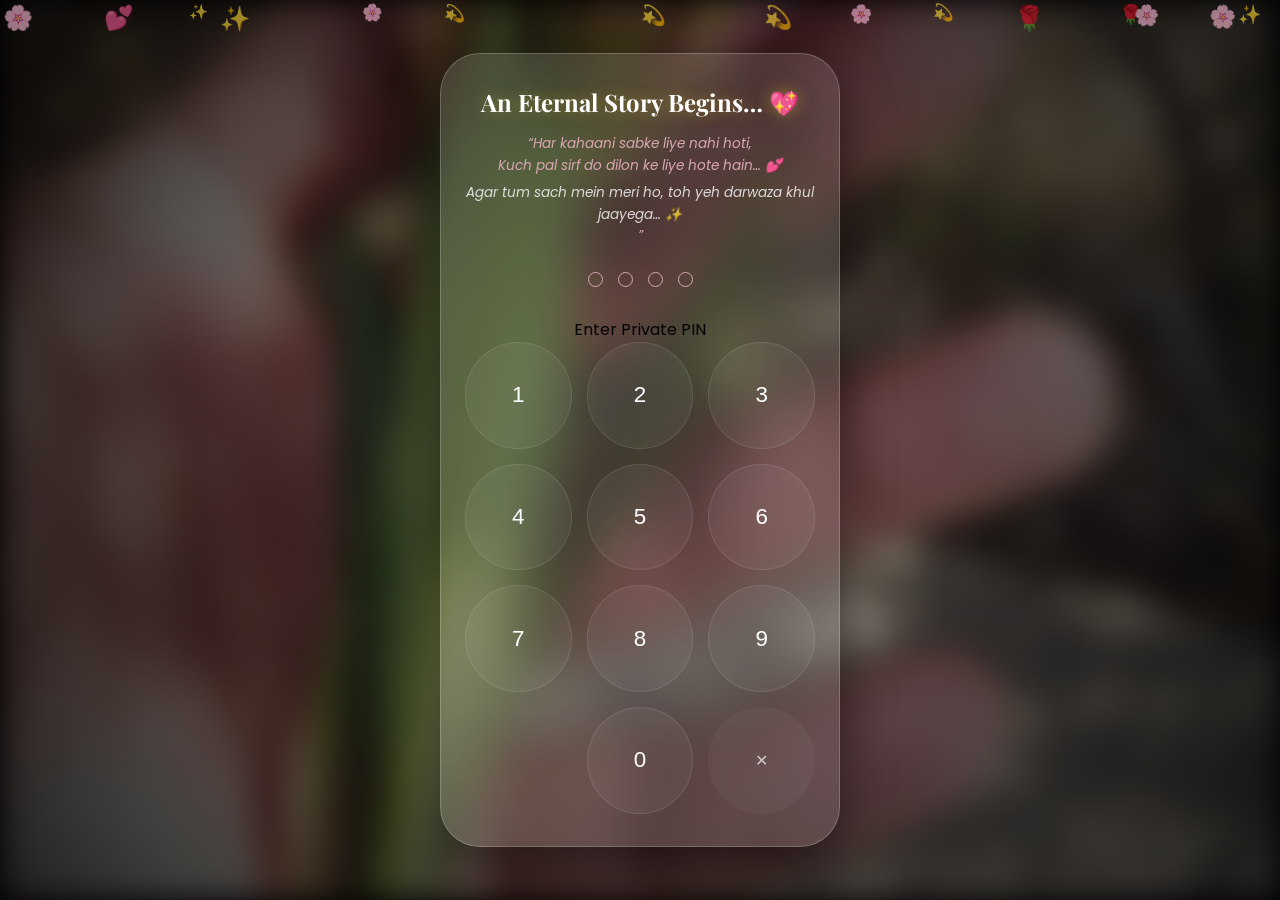
==== index.html @ 86298f7f "Update index.html" ====
<!DOCTYPE html>
<html lang="en">
<head>
    <meta charset="UTF-8">
    <meta name="viewport" content="width=device-width, initial-scale=1.0, maximum-scale=1.0, user-scalable=no">
    <title>An Eternal Story | Entry</title>
    <link rel="stylesheet" href="css/index.css">
    <link href="https://fonts.googleapis.com/css2?family=Playfair+Display:ital,wght@0,400;0,700;1,400&family=Poppins:wght@300;400&display=swap" rel="stylesheet">
</head>
<body>
    <!-- Background Layers -->
    <div class="bg-image"></div>
    <div class="overlay"></div>
    <div class="particles" id="particles"></div>

    <main class="gate-wrapper">
        <div class="glass-card" id="main-card">
            <!-- Header Section -->
            <header class="hero-text">
                <h1 class="title">An Eternal Story Begins… <span class="heart-beat">💖</span></h1>
                <p class="shayari">
                    “Har kahaani sabke liye nahi hoti,<br>
                    Kuch pal sirf do dilon ke liye hote hain… 💕<br>
                    <span>Agar tum sach mein meri ho, toh yeh darwaza khul jaayega… ✨</span>”
                </p>
            </header>

            <!-- PIN Indicators -->
            <div class="pin-display">
                <div class="dot" id="dot-0"></div>
                <div class="dot" id="dot-1"></div>
                <div class="dot" id="dot-2"></div>
                <div class="dot" id="dot-3"></div>
            </div>

            <p id="status-msg">Enter Private PIN</p>

            <!-- Romantic Numpad -->
            <div class="numpad">
                <button onclick="pressKey(1)">1</button>
                <button onclick="pressKey(2)">2</button>
                <button onclick="pressKey(3)">3</button>
                <button onclick="pressKey(4)">4</button>
                <button onclick="pressKey(5)">5</button>
                <button onclick="pressKey(6)">6</button>
                <button onclick="pressKey(7)">7</button>
                <button onclick="pressKey(8)">8</button>
                <button onclick="pressKey(9)">9</button>
                <div class="empty"></div>
                <button onclick="pressKey(0)">0</button>
                <button class="delete" onclick="deleteKey()">✕</button>
            </div>
        </div>
    </main>

    <script src="js/index.js"></script>
</body>
</html>
---- css/index.css ----
:root {
    --rose-gold: #b76e79;
    --dusty-pink: #d8a7b1;
    --wine-red: #4a0e0e;
    --gold: #d4af37;
    --glass: rgba(255, 255, 255, 0.12);
}

* { margin: 0; padding: 0; box-sizing: border-box; -webkit-tap-highlight-color: transparent; }

body {
    height: 100vh;
    overflow: hidden;
    background: #000;
    font-family: 'Poppins', sans-serif;
    display: flex;
    justify-content: center;
    align-items: center;
}

/* Cinematic Background */
.bg-image {
    position: fixed;
    inset: 0;
    background: url('../images/Flower1.jpg') no-repeat center center/cover;
    filter: blur(15px) brightness(0.6);
    transition: filter 2s ease;
    z-index: -2;
}

.overlay {
    position: fixed;
    inset: 0;
    background: radial-gradient(circle, transparent 20%, rgba(0,0,0,0.8) 100%);
    z-index: -1;
}

/* Floating Particles */
.particles { position: fixed; inset: 0; pointer-events: none; z-index: 0; }
.particle { position: absolute; animation: float 10s infinite linear; opacity: 0.6; }

/* Glass Card */
.gate-wrapper { width: 90%; max-width: 400px; z-index: 10; }
.glass-card {
    background: var(--glass);
    backdrop-filter: blur(20px);
    -webkit-backdrop-filter: blur(20px);
    border: 1px solid rgba(255, 255, 255, 0.2);
    border-radius: 40px;
    padding: 2rem 1.5rem;
    text-align: center;
    box-shadow: 0 20px 50px rgba(0,0,0,0.5);
    transition: all 0.5s ease;
}

/* Title & Shayari */
.title {
    font-family: 'Playfair Display', serif;
    color: white;
    font-size: 1.5rem;
    text-shadow: 0 0 15px rgba(212, 175, 55, 0.5);
    animation: fadeInScale 1.5s ease;
}

.shayari {
    color: var(--dusty-pink);
    font-size: 0.85rem;
    font-style: italic;
    margin: 15px 0 25px;
    line-height: 1.6;
    animation: fadeIn 2.5s ease;
}

.shayari span { color: white; display: block; margin-top: 5px; opacity: 0.8; }

/* PIN Dots */
.pin-display {
    display: flex;
    justify-content: center;
    gap: 15px;
    margin-bottom: 30px;
}

.dot {
    width: 15px;
    height: 15px;
    border: 1px solid var(--dusty-pink);
    border-radius: 50%;
    transition: all 0.3s cubic-bezier(0.175, 0.885, 0.32, 1.275);
}

.dot.active {
    background: var(--gold);
    box-shadow: 0 0 15px var(--gold);
    transform: scale(1.3);
    border-color: var(--gold);
}

/* Numpad Grid */
.numpad {
    display: grid;
    grid-template-columns: repeat(3, 1fr);
    gap: 15px;
}

.numpad button {
    background: rgba(255, 255, 255, 0.05);
    border: 1px solid rgba(255, 255, 255, 0.1);
    color: white;
    aspect-ratio: 1;
    border-radius: 50%;
    font-size: 1.4rem;
    transition: 0.2s;
}

.numpad button:active {
    background: var(--rose-gold);
    transform: scale(0.9);
}

.numpad button.delete { font-size: 1rem; border: none; opacity: 0.7; }

/* Dynamic Animations */
.heart-beat { display: inline-block; animation: heartBeat 1.5s infinite; }

@keyframes heartBeat {
    0%, 100% { transform: scale(1); }
    50% { transform: scale(1.2); }
}

@keyframes fadeInScale {
    from { opacity: 0; transform: translateY(10px) scale(0.95); }
    to { opacity: 1; transform: translateY(0) scale(1); }
}

@keyframes float {
    from { transform: translateY(100vh) rotate(0deg); opacity: 0.5; }
    to { transform: translateY(-10vh) rotate(360deg); opacity: 0; }
}

/* Error State */
.shake { animation: shake 0.4s ease; border: 1px solid rgba(255, 0, 0, 0.3); }
@keyframes shake {
    0%, 100% { transform: translateX(0); }
    25% { transform: translateX(-10px); }
    75% { transform: translateX(10px); }
}

.success-glow {
    box-shadow: 0 0 80px var(--gold) !important;
    border-color: var(--gold) !important;
}
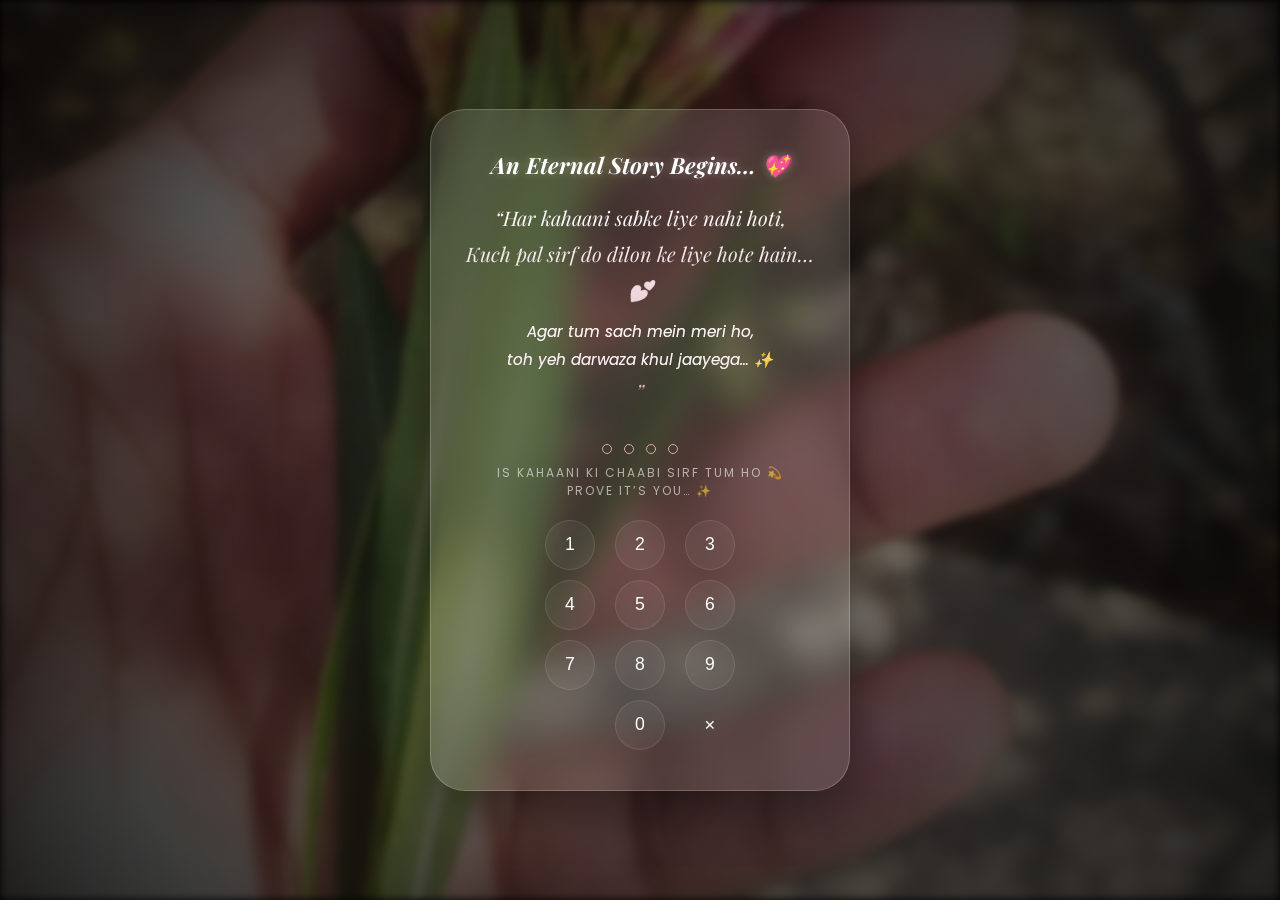
==== commit 03ba3b10: "Update index.html" ====
--- a/index.html
+++ b/index.html
@@ -8,47 +8,48 @@
     <link href="https://fonts.googleapis.com/css2?family=Playfair+Display:ital,wght@0,400;0,700;1,400&family=Poppins:wght@300;400&display=swap" rel="stylesheet">
 </head>
 <body>
-    <!-- Background Layers -->
     <div class="bg-image"></div>
     <div class="overlay"></div>
     <div class="particles" id="particles"></div>
 
     <main class="gate-wrapper">
         <div class="glass-card" id="main-card">
-            <!-- Header Section -->
             <header class="hero-text">
                 <h1 class="title">An Eternal Story Begins… <span class="heart-beat">💖</span></h1>
-                <p class="shayari">
-                    “Har kahaani sabke liye nahi hoti,<br>
-                    Kuch pal sirf do dilon ke liye hote hain… 💕<br>
-                    <span>Agar tum sach mein meri ho, toh yeh darwaza khul jaayega… ✨</span>”
-                </p>
+                <div class="shayari-container">
+                    <p class="shayari">
+                        “Har kahaani sabke liye nahi hoti,<br>
+                        Kuch pal sirf do dilon ke liye hote hain… 💕<br>
+                        <span>Agar tum sach mein meri ho,<br>
+                            toh yeh darwaza khul jaayega… ✨</span>”
+                    </p>
+                </div>
             </header>
 
-            <!-- PIN Indicators -->
-            <div class="pin-display">
-                <div class="dot" id="dot-0"></div>
-                <div class="dot" id="dot-1"></div>
-                <div class="dot" id="dot-2"></div>
-                <div class="dot" id="dot-3"></div>
-            </div>
+            <div class="pin-section">
+                <div class="pin-display">
+                    <div class="dot" id="dot-0"></div>
+                    <div class="dot" id="dot-1"></div>
+                    <div class="dot" id="dot-2"></div>
+                    <div class="dot" id="dot-3"></div>
+                </div>
+                <p id="status-msg">Is Kahaani Ki Chaabi Sirf Tum Ho 💫<br>
+                Prove It’s You… ✨</p>
 
-            <p id="status-msg">Enter Private PIN</p>
-
-            <!-- Romantic Numpad -->
-            <div class="numpad">
-                <button onclick="pressKey(1)">1</button>
-                <button onclick="pressKey(2)">2</button>
-                <button onclick="pressKey(3)">3</button>
-                <button onclick="pressKey(4)">4</button>
-                <button onclick="pressKey(5)">5</button>
-                <button onclick="pressKey(6)">6</button>
-                <button onclick="pressKey(7)">7</button>
-                <button onclick="pressKey(8)">8</button>
-                <button onclick="pressKey(9)">9</button>
-                <div class="empty"></div>
-                <button onclick="pressKey(0)">0</button>
-                <button class="delete" onclick="deleteKey()">✕</button>
+                <div class="numpad">
+                    <button onclick="pressKey(1)">1</button>
+                    <button onclick="pressKey(2)">2</button>
+                    <button onclick="pressKey(3)">3</button>
+                    <button onclick="pressKey(4)">4</button>
+                    <button onclick="pressKey(5)">5</button>
+                    <button onclick="pressKey(6)">6</button>
+                    <button onclick="pressKey(7)">7</button>
+                    <button onclick="pressKey(8)">8</button>
+                    <button onclick="pressKey(9)">9</button>
+                    <div class="empty"></div>
+                    <button onclick="pressKey(0)">0</button>
+                    <button class="delete" onclick="deleteKey()">✕</button>
+                </div>
             </div>
         </div>
     </main>
--- a/css/index.css
+++ b/css/index.css
@@ -1,7 +1,6 @@
 :root {
     --rose-gold: #b76e79;
     --dusty-pink: #d8a7b1;
-    --wine-red: #4a0e0e;
     --gold: #d4af37;
     --glass: rgba(255, 255, 255, 0.12);
 }
@@ -18,135 +17,133 @@
     align-items: center;
 }
 
-/* Cinematic Background */
+/* Background Logic */
 .bg-image {
     position: fixed;
     inset: 0;
     background: url('../images/Flower1.jpg') no-repeat center center/cover;
-    filter: blur(15px) brightness(0.6);
-    transition: filter 2s ease;
+    filter: blur(4px) brightness(0.6);
+    transition: filter 1s ease, transform 1.5s ease;
     z-index: -2;
 }
 
 .overlay {
     position: fixed;
     inset: 0;
-    background: radial-gradient(circle, transparent 20%, rgba(0,0,0,0.8) 100%);
+    background: radial-gradient(circle, transparent 10%, rgba(0,0,0,0.8) 100%);
     z-index: -1;
 }
 
-/* Floating Particles */
 .particles { position: fixed; inset: 0; pointer-events: none; z-index: 0; }
-.particle { position: absolute; animation: float 10s infinite linear; opacity: 0.6; }
+.particle { position: absolute; animation: float 10s infinite linear; opacity: 0.4; }
 
-/* Glass Card */
-.gate-wrapper { width: 90%; max-width: 400px; z-index: 10; }
+/* The Glass Box */
+.gate-wrapper { width: 92%; max-width: 420px; z-index: 10; }
 .glass-card {
     background: var(--glass);
-    backdrop-filter: blur(20px);
-    -webkit-backdrop-filter: blur(20px);
+    backdrop-filter: blur(15px);
+    -webkit-backdrop-filter: blur(15px);
     border: 1px solid rgba(255, 255, 255, 0.2);
-    border-radius: 40px;
-    padding: 2rem 1.5rem;
+    border-radius: 35px;
+    padding: 2.5rem 1.5rem;
     text-align: center;
-    box-shadow: 0 20px 50px rgba(0,0,0,0.5);
-    transition: all 0.5s ease;
+    box-shadow: 0 20px 50px rgba(0,0,0,0.4);
 }
 
-/* Title & Shayari */
+/* BIG SHAYARI Section */
 .title {
     font-family: 'Playfair Display', serif;
     color: white;
-    font-size: 1.5rem;
-    text-shadow: 0 0 15px rgba(212, 175, 55, 0.5);
-    animation: fadeInScale 1.5s ease;
+    font-size: 1.4rem;
+    font-style: italic;
+    margin-bottom: 20px;
+    text-shadow: 0 0 10px rgba(255, 255, 255, 0.3);
+}
+
+.shayari-container {
+    padding: 0 10px;
+    margin-bottom: 35px;
 }
 
 .shayari {
-    color: var(--dusty-pink);
-    font-size: 0.85rem;
+    color: white; /* Made brighter */
+    font-family: 'Playfair Display', serif;
+    font-size: 1.25rem; /* Increased size significantly */
+    line-height: 1.8;
     font-style: italic;
-    margin: 15px 0 25px;
-    line-height: 1.6;
-    animation: fadeIn 2.5s ease;
+    background: linear-gradient(to bottom, #ffffff, var(--dusty-pink));
+    -webkit-background-clip: text;
+    -webkit-text-fill-color: transparent;
+    animation: fadeIn 3s ease;
 }
 
-.shayari span { color: white; display: block; margin-top: 5px; opacity: 0.8; }
+.shayari span {
+    display: block;
+    font-size: 0.95rem; /* Subtext remains elegant */
+    margin-top: 10px;
+    -webkit-text-fill-color: rgba(255,255,255,0.8);
+    font-family: 'Poppins', sans-serif;
+}
 
-/* PIN Dots */
+/* Indicators */
 .pin-display {
     display: flex;
     justify-content: center;
-    gap: 15px;
-    margin-bottom: 30px;
+    gap: 12px;
+    margin-bottom: 10px;
 }
 
 .dot {
-    width: 15px;
-    height: 15px;
+    width: 10px;
+    height: 10px;
     border: 1px solid var(--dusty-pink);
     border-radius: 50%;
-    transition: all 0.3s cubic-bezier(0.175, 0.885, 0.32, 1.275);
+    transition: 0.3s ease;
 }
 
 .dot.active {
     background: var(--gold);
-    box-shadow: 0 0 15px var(--gold);
+    box-shadow: 0 0 12px var(--gold);
     transform: scale(1.3);
-    border-color: var(--gold);
 }
 
-/* Numpad Grid */
+#status-msg {
+    color: rgba(255,255,255,0.6);
+    font-size: 0.75rem;
+    text-transform: uppercase;
+    letter-spacing: 2px;
+    margin-bottom: 20px;
+}
+
+/* SMALL NUMPAD Section */
 .numpad {
     display: grid;
     grid-template-columns: repeat(3, 1fr);
-    gap: 15px;
+    gap: 10px;
+    max-width: 200px; /* Constrained width for small look */
+    margin: 0 auto;
 }
 
 .numpad button {
     background: rgba(255, 255, 255, 0.05);
     border: 1px solid rgba(255, 255, 255, 0.1);
     color: white;
-    aspect-ratio: 1;
+    width: 50px; /* Reduced button size */
+    height: 50px; /* Reduced button size */
     border-radius: 50%;
-    font-size: 1.4rem;
-    transition: 0.2s;
+    font-size: 1.1rem; /* Smaller numbers */
+    margin: 0 auto;
+    outline: none;
 }
 
-.numpad button:active {
-    background: var(--rose-gold);
-    transform: scale(0.9);
-}
+.numpad button:active { background: var(--rose-gold); transform: scale(0.85); }
+.numpad button.delete { font-size: 0.9rem; border: none; background: transparent; }
 
-.numpad button.delete { font-size: 1rem; border: none; opacity: 0.7; }
+/* Animations */
+.heart-beat { display: inline-block; animation: heart 1.5s infinite; }
+@keyframes heart { 0%, 100% { transform: scale(1); } 50% { transform: scale(1.1); } }
+@keyframes fadeIn { from { opacity: 0; transform: translateY(10px); } to { opacity: 1; transform: translateY(0); } }
+@keyframes float { from { transform: translateY(100vh); opacity: 0; } 50% { opacity: 0.4; } to { transform: translateY(-10vh); opacity: 0; } }
 
-/* Dynamic Animations */
-.heart-beat { display: inline-block; animation: heartBeat 1.5s infinite; }
-
-@keyframes heartBeat {
-    0%, 100% { transform: scale(1); }
-    50% { transform: scale(1.2); }
-}
-
-@keyframes fadeInScale {
-    from { opacity: 0; transform: translateY(10px) scale(0.95); }
-    to { opacity: 1; transform: translateY(0) scale(1); }
-}
-
-@keyframes float {
-    from { transform: translateY(100vh) rotate(0deg); opacity: 0.5; }
-    to { transform: translateY(-10vh) rotate(360deg); opacity: 0; }
-}
-
-/* Error State */
-.shake { animation: shake 0.4s ease; border: 1px solid rgba(255, 0, 0, 0.3); }
-@keyframes shake {
-    0%, 100% { transform: translateX(0); }
-    25% { transform: translateX(-10px); }
-    75% { transform: translateX(10px); }
-}
-
-.success-glow {
-    box-shadow: 0 0 80px var(--gold) !important;
-    border-color: var(--gold) !important;
-}
+.shake { animation: errorShake 0.4s ease; border-color: rgba(255,0,0,0.5); }
+@keyframes errorShake { 0%,100% {transform: translateX(0);} 25% {transform: translateX(-5px);} 75% {transform: translateX(5px);} }
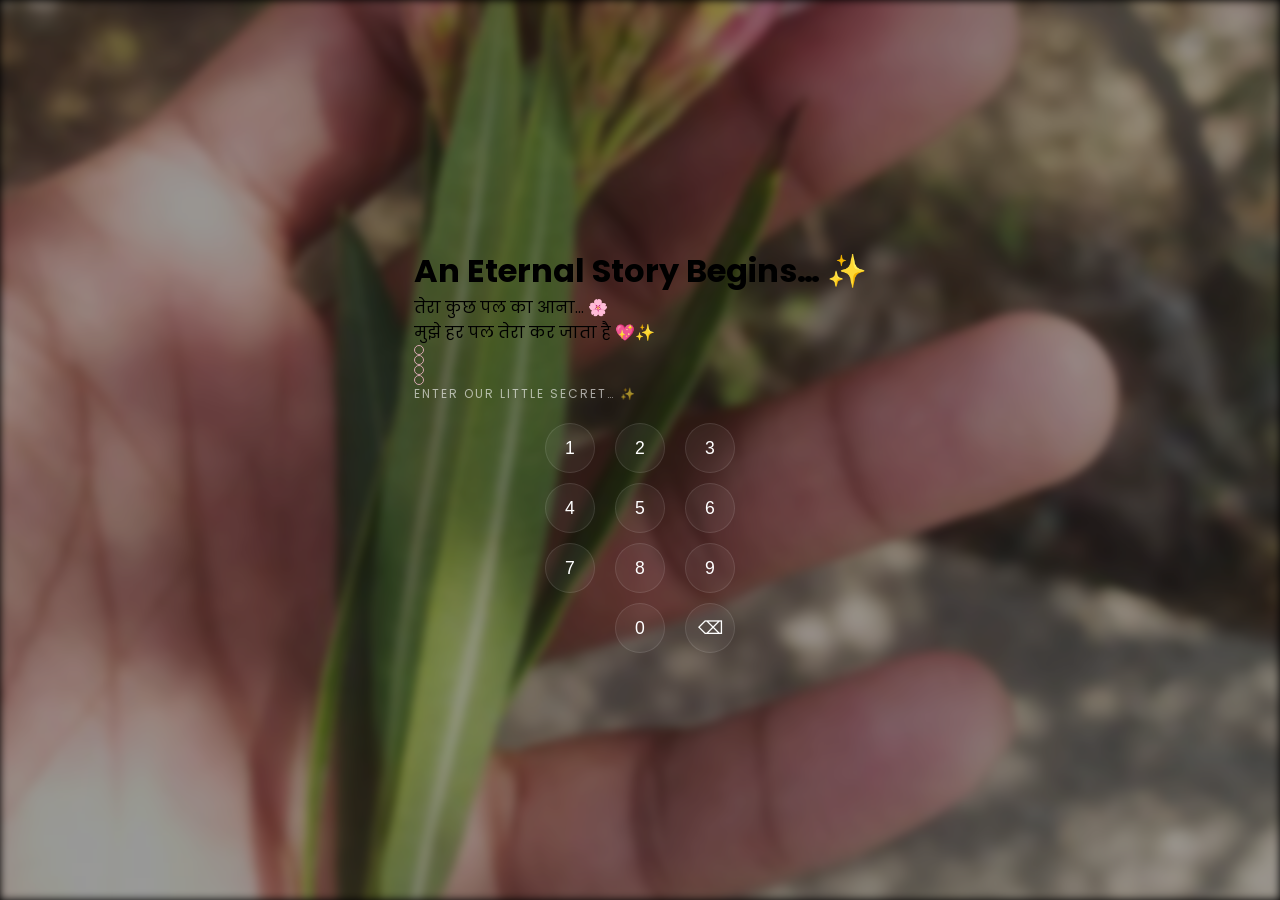
==== commit ae13d042: "Update index.html" ====
--- a/index.html
+++ b/index.html
@@ -3,55 +3,64 @@
 <head>
     <meta charset="UTF-8">
     <meta name="viewport" content="width=device-width, initial-scale=1.0, maximum-scale=1.0, user-scalable=no">
-    <title>An Eternal Story | Entry</title>
+    <title>Our Eternal Story</title>
     <link rel="stylesheet" href="css/index.css">
-    <link href="https://fonts.googleapis.com/css2?family=Playfair+Display:ital,wght@0,400;0,700;1,400&family=Poppins:wght@300;400&display=swap" rel="stylesheet">
+    <!-- Playfair for Serifs, Poppins for UI -->
+    <link href="https://fonts.googleapis.com/css2?family=Playfair+Display:ital,wght@0,400;0,700;1,400&family=Poppins:wght@300;400;500&display=swap" rel="stylesheet">
 </head>
 <body>
-    <div class="bg-image"></div>
-    <div class="overlay"></div>
-    <div class="particles" id="particles"></div>
 
-    <main class="gate-wrapper">
-        <div class="glass-card" id="main-card">
-            <header class="hero-text">
-                <h1 class="title">An Eternal Story Begins… <span class="heart-beat">💖</span></h1>
-                <div class="shayari-container">
-                    <p class="shayari">
-                        “Har kahaani sabke liye nahi hoti,<br>
-                        Kuch pal sirf do dilon ke liye hote hain… 💕<br>
-                        <span>Agar tum sach mein meri ho,<br>
-                            toh yeh darwaza khul jaayega… ✨</span>”
-                    </p>
-                </div>
-            </header>
+    <!-- Cinematic Background Layers -->
+    <div class="bg-wrapper">
+        <div class="bg-image"></div>
+        <div class="vignette"></div>
+        <div class="gradient-overlay"></div>
+    </div>
+    
+    <div class="sparkles" id="sparkles"></div>
 
-            <div class="pin-section">
-                <div class="pin-display">
-                    <div class="dot" id="dot-0"></div>
-                    <div class="dot" id="dot-1"></div>
-                    <div class="dot" id="dot-2"></div>
-                    <div class="dot" id="dot-3"></div>
-                </div>
-                <p id="status-msg">Is Kahaani Ki Chaabi Sirf Tum Ho 💫<br>
-                Prove It’s You… ✨</p>
+    <main class="lock-screen" id="lock-screen">
+        
+        <!-- TOP SECTION: Hero Text -->
+        <header class="hero-area">
+            <h1 class="entry-title">An Eternal Story Begins… ✨</h1>
+        </header>
 
-                <div class="numpad">
-                    <button onclick="pressKey(1)">1</button>
-                    <button onclick="pressKey(2)">2</button>
-                    <button onclick="pressKey(3)">3</button>
-                    <button onclick="pressKey(4)">4</button>
-                    <button onclick="pressKey(5)">5</button>
-                    <button onclick="pressKey(6)">6</button>
-                    <button onclick="pressKey(7)">7</button>
-                    <button onclick="pressKey(8)">8</button>
-                    <button onclick="pressKey(9)">9</button>
-                    <div class="empty"></div>
-                    <button onclick="pressKey(0)">0</button>
-                    <button class="delete" onclick="deleteKey()">✕</button>
-                </div>
+        <!-- CENTER SECTION: Emotional Anchor -->
+        <article class="poem-area">
+            <p class="hindi-line shimmer">
+                तेरा कुछ पल का आना… 🌸<br>
+                मुझे हर पल तेरा कर जाता है 💖✨
+            </p>
+        </article>
+
+        <!-- PIN SECTION: Indicators & Input -->
+        <section class="auth-area">
+            <div class="pin-indicators" id="pin-dots">
+                <div class="dot"></div>
+                <div class="dot"></div>
+                <div class="dot"></div>
+                <div class="dot"></div>
             </div>
-        </div>
+            
+            <p class="hint-text" id="status-msg">Enter our little secret… ✨</p>
+
+            <div class="numpad">
+                <button onclick="append(1)">1</button>
+                <button onclick="append(2)">2</button>
+                <button onclick="append(3)">3</button>
+                <button onclick="append(4)">4</button>
+                <button onclick="append(5)">5</button>
+                <button onclick="append(6)">6</button>
+                <button onclick="append(7)">7</button>
+                <button onclick="append(8)">8</button>
+                <button onclick="append(9)">9</button>
+                <div class="empty"></div>
+                <button onclick="append(0)">0</button>
+                <button class="del" onclick="backspace()">⌫</button>
+            </div>
+        </section>
+
     </main>
 
     <script src="js/index.js"></script>
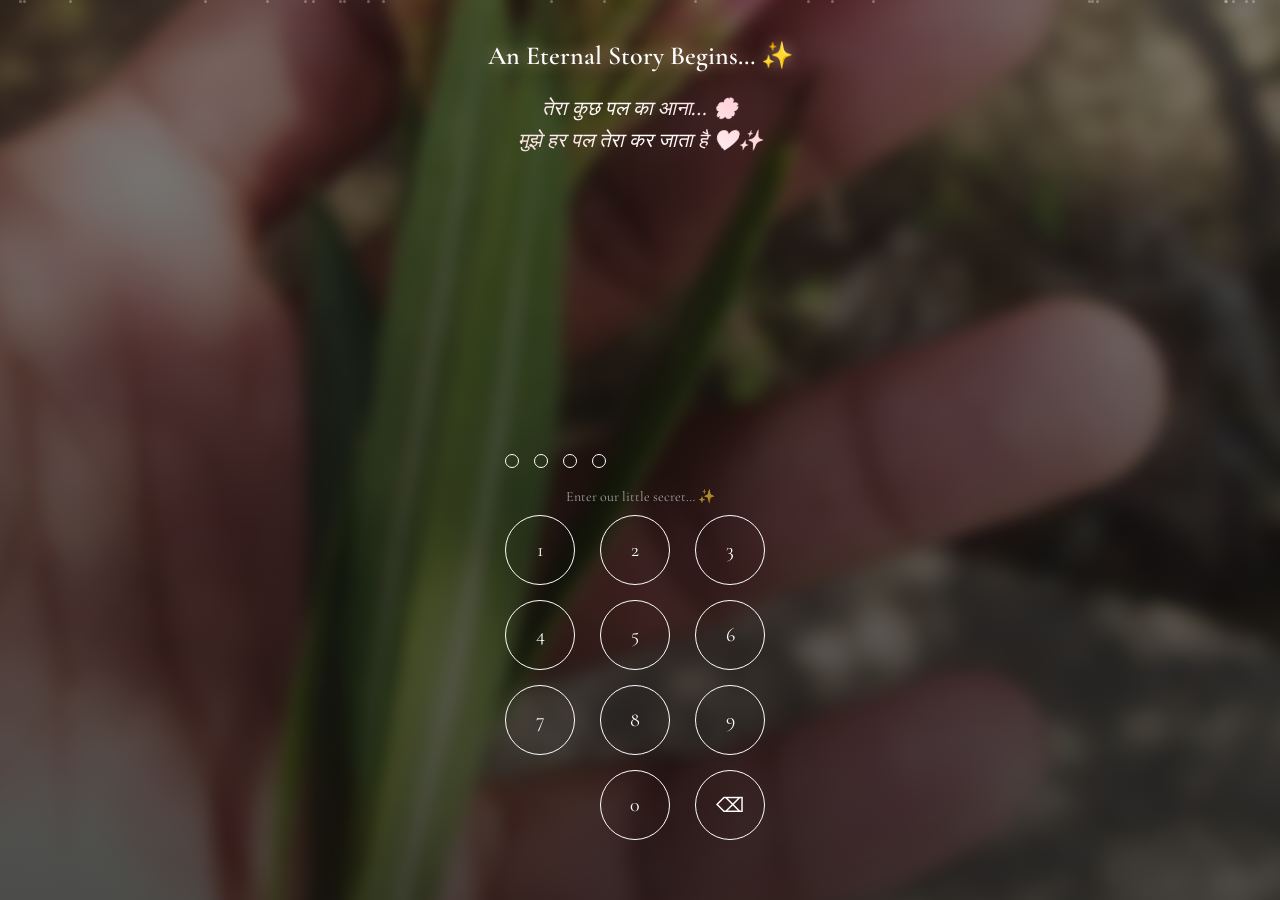
==== commit 9587427f: "Update index.html" ====
--- a/index.html
+++ b/index.html
@@ -1,68 +1,270 @@
 <!DOCTYPE html>
 <html lang="en">
 <head>
-    <meta charset="UTF-8">
-    <meta name="viewport" content="width=device-width, initial-scale=1.0, maximum-scale=1.0, user-scalable=no">
-    <title>Our Eternal Story</title>
-    <link rel="stylesheet" href="css/index.css">
-    <!-- Playfair for Serifs, Poppins for UI -->
-    <link href="https://fonts.googleapis.com/css2?family=Playfair+Display:ital,wght@0,400;0,700;1,400&family=Poppins:wght@300;400;500&display=swap" rel="stylesheet">
+<meta charset="UTF-8">
+<meta name="viewport" content="width=device-width, initial-scale=1.0">
+<title>An Eternal Story</title>
+
+<link href="https://fonts.googleapis.com/css2?family=Cormorant+Garamond:wght@400;600&family=Playfair+Display:ital@1&display=swap" rel="stylesheet">
+
+<style>
+
+/* ------------------ RESET ------------------ */
+*{
+  margin:0;
+  padding:0;
+  box-sizing:border-box;
+}
+
+body{
+  font-family:'Cormorant Garamond', serif;
+  height:100vh;
+  overflow:hidden;
+  color:white;
+}
+
+/* ------------------ BACKGROUND ------------------ */
+.background{
+  position:fixed;
+  inset:0;
+  background:url("images/Flower1.jpg") center/cover no-repeat;
+  filter:blur(7px);
+  transform:scale(1.1);
+  z-index:-3;
+}
+
+/* dark overlay */
+.overlay{
+  position:fixed;
+  inset:0;
+  background:linear-gradient(to bottom, rgba(0,0,0,0.5), rgba(0,0,0,0.7));
+  z-index:-2;
+}
+
+/* floating sparkles */
+.sparkle{
+  position:absolute;
+  width:3px;
+  height:3px;
+  background:white;
+  border-radius:50%;
+  opacity:0.3;
+  animation:float 8s infinite linear;
+}
+
+@keyframes float{
+  from{transform:translateY(100vh);}
+  to{transform:translateY(-10vh);}
+}
+
+/* ------------------ CONTENT ------------------ */
+.container{
+  height:100vh;
+  display:flex;
+  flex-direction:column;
+  justify-content:space-between;
+  align-items:center;
+  padding:40px 20px;
+  text-align:center;
+}
+
+/* heading */
+.heading{
+  font-size:26px;
+  font-weight:600;
+  text-shadow:0 0 15px rgba(255,215,180,0.6);
+  animation:fadeIn 1.5s ease forwards;
+  opacity:0;
+}
+
+/* emotional line */
+.line{
+  font-family:'Playfair Display', serif;
+  font-style:italic;
+  font-size:20px;
+  line-height:1.6;
+  margin-top:20px;
+  background:linear-gradient(45deg,#ffd6d6,#fff,#ffb6c1);
+  -webkit-background-clip:text;
+  -webkit-text-fill-color:transparent;
+  animation:fadeIn 2s ease forwards;
+  opacity:0;
+}
+
+/* dots */
+.dots{
+  display:flex;
+  gap:15px;
+  margin:20px 0;
+}
+
+.dot{
+  width:14px;
+  height:14px;
+  border:1px solid white;
+  border-radius:50%;
+  transition:all 0.3s ease;
+}
+
+.dot.filled{
+  background:#ff9ecb;
+  box-shadow:0 0 12px #ff9ecb;
+  transform:scale(1.2);
+}
+
+/* hint */
+.hint{
+  font-size:14px;
+  opacity:0.6;
+  margin-bottom:10px;
+}
+
+/* numpad */
+.numpad{
+  display:grid;
+  grid-template-columns:repeat(3,80px);
+  gap:15px;
+  justify-content:center;
+  margin-bottom:20px;
+}
+
+.key{
+  width:70px;
+  height:70px;
+  border-radius:50%;
+  border:1px solid white;
+  display:flex;
+  justify-content:center;
+  align-items:center;
+  font-size:20px;
+  cursor:pointer;
+  transition:all 0.2s ease;
+}
+
+.key:active{
+  transform:scale(0.9);
+  box-shadow:0 0 15px rgba(255,182,193,0.8);
+}
+
+/* animations */
+@keyframes fadeIn{
+  to{opacity:1;}
+}
+
+/* shake effect */
+.shake{
+  animation:shake 0.4s;
+}
+
+@keyframes shake{
+  0%,100%{transform:translateX(0);}
+  25%{transform:translateX(-8px);}
+  75%{transform:translateX(8px);}
+}
+
+</style>
 </head>
 <body>
 
-    <!-- Cinematic Background Layers -->
-    <div class="bg-wrapper">
-        <div class="bg-image"></div>
-        <div class="vignette"></div>
-        <div class="gradient-overlay"></div>
+<div class="background"></div>
+<div class="overlay"></div>
+
+<!-- sparkles -->
+<script>
+for(let i=0;i<25;i++){
+  let s=document.createElement("div");
+  s.className="sparkle";
+  s.style.left=Math.random()*100+"vw";
+  s.style.animationDuration=5+Math.random()*5+"s";
+  document.body.appendChild(s);
+}
+</script>
+
+<div class="container">
+
+  <div>
+    <div class="heading">An Eternal Story Begins… ✨</div>
+    <div class="line">
+      तेरा कुछ पल का आना… 🌸 <br>
+      मुझे हर पल तेरा कर जाता है 💖✨
     </div>
-    
-    <div class="sparkles" id="sparkles"></div>
-
-    <main class="lock-screen" id="lock-screen">
-        
-        <!-- TOP SECTION: Hero Text -->
-        <header class="hero-area">
-            <h1 class="entry-title">An Eternal Story Begins… ✨</h1>
-        </header>
-
-        <!-- CENTER SECTION: Emotional Anchor -->
-        <article class="poem-area">
-            <p class="hindi-line shimmer">
-                तेरा कुछ पल का आना… 🌸<br>
-                मुझे हर पल तेरा कर जाता है 💖✨
-            </p>
-        </article>
-
-        <!-- PIN SECTION: Indicators & Input -->
-        <section class="auth-area">
-            <div class="pin-indicators" id="pin-dots">
-                <div class="dot"></div>
-                <div class="dot"></div>
-                <div class="dot"></div>
-                <div class="dot"></div>
-            </div>
-            
-            <p class="hint-text" id="status-msg">Enter our little secret… ✨</p>
-
-            <div class="numpad">
-                <button onclick="append(1)">1</button>
-                <button onclick="append(2)">2</button>
-                <button onclick="append(3)">3</button>
-                <button onclick="append(4)">4</button>
-                <button onclick="append(5)">5</button>
-                <button onclick="append(6)">6</button>
-                <button onclick="append(7)">7</button>
-                <button onclick="append(8)">8</button>
-                <button onclick="append(9)">9</button>
-                <div class="empty"></div>
-                <button onclick="append(0)">0</button>
-                <button class="del" onclick="backspace()">⌫</button>
-            </div>
-        </section>
-
-    </main>
-
-    <script src="js/index.js"></script>
+  </div>
+
+  <div>
+    <div class="dots">
+      <div class="dot"></div>
+      <div class="dot"></div>
+      <div class="dot"></div>
+      <div class="dot"></div>
+    </div>
+
+    <div class="hint">Enter our little secret… ✨</div>
+
+    <div class="numpad">
+      <div class="key">1</div>
+      <div class="key">2</div>
+      <div class="key">3</div>
+      <div class="key">4</div>
+      <div class="key">5</div>
+      <div class="key">6</div>
+      <div class="key">7</div>
+      <div class="key">8</div>
+      <div class="key">9</div>
+      <div></div>
+      <div class="key">0</div>
+      <div class="key">⌫</div>
+    </div>
+  </div>
+
+</div>
+
+<script>
+
+const correctPin="7489";
+let input="";
+const dots=document.querySelectorAll(".dot");
+const keys=document.querySelectorAll(".key");
+
+keys.forEach(key=>{
+  key.addEventListener("click",()=>{
+    let val=key.textContent;
+
+    if(val==="⌫"){
+      input=input.slice(0,-1);
+    }else{
+      if(input.length<4){
+        input+=val;
+      }
+    }
+
+    updateDots();
+
+    if(input.length===4){
+      if(input===correctPin){
+        document.querySelector(".line").innerHTML="Unlocking our world… 💫";
+        setTimeout(()=>{
+          window.location.href="countdown.html";
+        },1200);
+      }else{
+        document.body.classList.add("shake");
+        setTimeout(()=>{
+          document.body.classList.remove("shake");
+        },400);
+        input="";
+        updateDots();
+      }
+    }
+
+  });
+});
+
+function updateDots(){
+  dots.forEach((dot,index)=>{
+    dot.classList.toggle("filled",index<input.length);
+  });
+}
+
+</script>
+
 </body>
 </html>
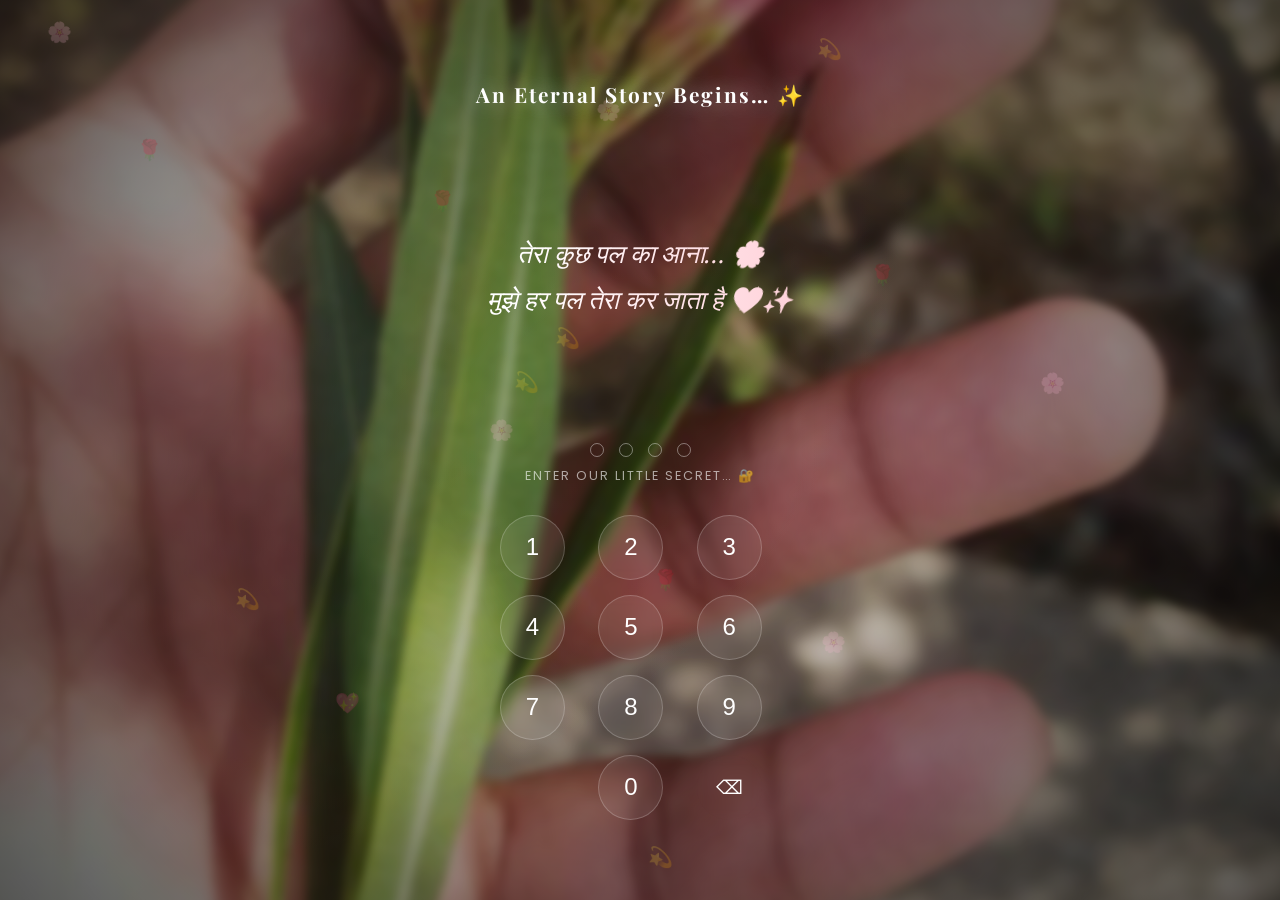
==== commit 1f37eadc: "Update index.html" ====
--- a/index.html
+++ b/index.html
@@ -1,270 +1,66 @@
 <!DOCTYPE html>
 <html lang="en">
 <head>
-<meta charset="UTF-8">
-<meta name="viewport" content="width=device-width, initial-scale=1.0">
-<title>An Eternal Story</title>
+    <meta charset="UTF-8">
+    <meta name="viewport" content="width=device-width, initial-scale=1.0, maximum-scale=1.0, user-scalable=no">
+    <title>Unlocked | For You</title>
+    <link rel="stylesheet" href="css/index.css">
+    <link href="https://fonts.googleapis.com/css2?family=Playfair+Display:ital,wght@0,400;0,700;1,400&family=Poppins:wght@300;500&display=swap" rel="stylesheet">
+</head>
+<body class="entrance-loading">
 
-<link href="https://fonts.googleapis.com/css2?family=Cormorant+Garamond:wght@400;600&family=Playfair+Display:ital@1&display=swap" rel="stylesheet">
-
-<style>
-
-/* ------------------ RESET ------------------ */
-*{
-  margin:0;
-  padding:0;
-  box-sizing:border-box;
-}
-
-body{
-  font-family:'Cormorant Garamond', serif;
-  height:100vh;
-  overflow:hidden;
-  color:white;
-}
-
-/* ------------------ BACKGROUND ------------------ */
-.background{
-  position:fixed;
-  inset:0;
-  background:url("images/Flower1.jpg") center/cover no-repeat;
-  filter:blur(7px);
-  transform:scale(1.1);
-  z-index:-3;
-}
-
-/* dark overlay */
-.overlay{
-  position:fixed;
-  inset:0;
-  background:linear-gradient(to bottom, rgba(0,0,0,0.5), rgba(0,0,0,0.7));
-  z-index:-2;
-}
-
-/* floating sparkles */
-.sparkle{
-  position:absolute;
-  width:3px;
-  height:3px;
-  background:white;
-  border-radius:50%;
-  opacity:0.3;
-  animation:float 8s infinite linear;
-}
-
-@keyframes float{
-  from{transform:translateY(100vh);}
-  to{transform:translateY(-10vh);}
-}
-
-/* ------------------ CONTENT ------------------ */
-.container{
-  height:100vh;
-  display:flex;
-  flex-direction:column;
-  justify-content:space-between;
-  align-items:center;
-  padding:40px 20px;
-  text-align:center;
-}
-
-/* heading */
-.heading{
-  font-size:26px;
-  font-weight:600;
-  text-shadow:0 0 15px rgba(255,215,180,0.6);
-  animation:fadeIn 1.5s ease forwards;
-  opacity:0;
-}
-
-/* emotional line */
-.line{
-  font-family:'Playfair Display', serif;
-  font-style:italic;
-  font-size:20px;
-  line-height:1.6;
-  margin-top:20px;
-  background:linear-gradient(45deg,#ffd6d6,#fff,#ffb6c1);
-  -webkit-background-clip:text;
-  -webkit-text-fill-color:transparent;
-  animation:fadeIn 2s ease forwards;
-  opacity:0;
-}
-
-/* dots */
-.dots{
-  display:flex;
-  gap:15px;
-  margin:20px 0;
-}
-
-.dot{
-  width:14px;
-  height:14px;
-  border:1px solid white;
-  border-radius:50%;
-  transition:all 0.3s ease;
-}
-
-.dot.filled{
-  background:#ff9ecb;
-  box-shadow:0 0 12px #ff9ecb;
-  transform:scale(1.2);
-}
-
-/* hint */
-.hint{
-  font-size:14px;
-  opacity:0.6;
-  margin-bottom:10px;
-}
-
-/* numpad */
-.numpad{
-  display:grid;
-  grid-template-columns:repeat(3,80px);
-  gap:15px;
-  justify-content:center;
-  margin-bottom:20px;
-}
-
-.key{
-  width:70px;
-  height:70px;
-  border-radius:50%;
-  border:1px solid white;
-  display:flex;
-  justify-content:center;
-  align-items:center;
-  font-size:20px;
-  cursor:pointer;
-  transition:all 0.2s ease;
-}
-
-.key:active{
-  transform:scale(0.9);
-  box-shadow:0 0 15px rgba(255,182,193,0.8);
-}
-
-/* animations */
-@keyframes fadeIn{
-  to{opacity:1;}
-}
-
-/* shake effect */
-.shake{
-  animation:shake 0.4s;
-}
-
-@keyframes shake{
-  0%,100%{transform:translateX(0);}
-  25%{transform:translateX(-8px);}
-  75%{transform:translateX(8px);}
-}
-
-</style>
-</head>
-<body>
-
-<div class="background"></div>
-<div class="overlay"></div>
-
-<!-- sparkles -->
-<script>
-for(let i=0;i<25;i++){
-  let s=document.createElement("div");
-  s.className="sparkle";
-  s.style.left=Math.random()*100+"vw";
-  s.style.animationDuration=5+Math.random()*5+"s";
-  document.body.appendChild(s);
-}
-</script>
-
-<div class="container">
-
-  <div>
-    <div class="heading">An Eternal Story Begins… ✨</div>
-    <div class="line">
-      तेरा कुछ पल का आना… 🌸 <br>
-      मुझे हर पल तेरा कर जाता है 💖✨
-    </div>
-  </div>
-
-  <div>
-    <div class="dots">
-      <div class="dot"></div>
-      <div class="dot"></div>
-      <div class="dot"></div>
-      <div class="dot"></div>
+    <!-- THE STAGE -->
+    <div class="cinematic-container">
+        <div class="bg-image"></div>
+        <div class="light-flare"></div>
+        <div class="vignette"></div>
+        <div class="emoji-layer" id="emoji-layer"></div>
     </div>
 
-    <div class="hint">Enter our little secret… ✨</div>
+    <main class="ui-wrapper">
+        <!-- TOP: Staggered Fade-in -->
+        <section class="header">
+            <h1 class="glow-text">An Eternal Story Begins… ✨</h1>
+        </section>
 
-    <div class="numpad">
-      <div class="key">1</div>
-      <div class="key">2</div>
-      <div class="key">3</div>
-      <div class="key">4</div>
-      <div class="key">5</div>
-      <div class="key">6</div>
-      <div class="key">7</div>
-      <div class="key">8</div>
-      <div class="key">9</div>
-      <div></div>
-      <div class="key">0</div>
-      <div class="key">⌫</div>
-    </div>
-  </div>
+        <!-- MIDDLE: Emotional Soul -->
+        <section class="poetry">
+            <div class="poetry-inner">
+                <p class="hindi-shimmer">
+                    तेरा कुछ पल का आना… 🌸<br>
+                    मुझे हर पल तेरा कर जाता है 💖✨
+                </p>
+            </div>
+        </section>
 
-</div>
+        <!-- BOTTOM: The Secret Gate -->
+        <section class="input-gate">
+            <div class="indicators" id="dot-row">
+                <div class="dot"></div>
+                <div class="dot"></div>
+                <div class="dot"></div>
+                <div class="dot"></div>
+            </div>
 
-<script>
+            <p class="status" id="status-label">Enter our little secret… 🔐</p>
 
-const correctPin="7489";
-let input="";
-const dots=document.querySelectorAll(".dot");
-const keys=document.querySelectorAll(".key");
+            <div class="numpad">
+                <button onclick="tap(1)">1</button>
+                <button onclick="tap(2)">2</button>
+                <button onclick="tap(3)">3</button>
+                <button onclick="tap(4)">4</button>
+                <button onclick="tap(5)">5</button>
+                <button onclick="tap(6)">6</button>
+                <button onclick="tap(7)">7</button>
+                <button onclick="tap(8)">8</button>
+                <button onclick="tap(9)">9</button>
+                <div class="empty"></div>
+                <button onclick="tap(0)">0</button>
+                <button class="del" onclick="del()">⌫</button>
+            </div>
+        </section>
+    </main>
 
-keys.forEach(key=>{
-  key.addEventListener("click",()=>{
-    let val=key.textContent;
-
-    if(val==="⌫"){
-      input=input.slice(0,-1);
-    }else{
-      if(input.length<4){
-        input+=val;
-      }
-    }
-
-    updateDots();
-
-    if(input.length===4){
-      if(input===correctPin){
-        document.querySelector(".line").innerHTML="Unlocking our world… 💫";
-        setTimeout(()=>{
-          window.location.href="countdown.html";
-        },1200);
-      }else{
-        document.body.classList.add("shake");
-        setTimeout(()=>{
-          document.body.classList.remove("shake");
-        },400);
-        input="";
-        updateDots();
-      }
-    }
-
-  });
-});
-
-function updateDots(){
-  dots.forEach((dot,index)=>{
-    dot.classList.toggle("filled",index<input.length);
-  });
-}
-
-</script>
-
+    <script src="js/index.js"></script>
 </body>
 </html>
--- a/css/index.css
+++ b/css/index.css
@@ -0,0 +1,170 @@
+:root {
+    --gold: #e2c08d;
+    --rose: #ffafbd;
+    --white: rgba(255, 255, 255, 0.9);
+}
+
+* { margin: 0; padding: 0; box-sizing: border-box; -webkit-tap-highlight-color: transparent; }
+
+body {
+    height: 100vh;
+    background: #000;
+    font-family: 'Poppins', sans-serif;
+    color: white;
+    overflow: hidden;
+}
+
+/* --- CINEMATIC BACKGROUND SYSTEM --- */
+.cinematic-container {
+    position: fixed;
+    inset: 0;
+    z-index: -1;
+    overflow: hidden;
+}
+
+.bg-image {
+    width: 100%;
+    height: 100%;
+    background: url('../images/Flower1.jpg') no-repeat center center/cover;
+    /* Dramatically clearer starting point */
+    filter: blur(4px) brightness(0.8) contrast(1.1); 
+    transform: scale(1.1);
+    animation: lensFocus 2.5s cubic-bezier(0.2, 0, 0.2, 1) forwards;
+}
+
+.light-flare {
+    position: absolute;
+    top: -10%; left: -10%;
+    width: 120%; height: 120%;
+    background: radial-gradient(circle at 20% 20%, rgba(255,255,255,0.1) 0%, transparent 50%);
+    pointer-events: none;
+    animation: flareMove 10s infinite alternate;
+}
+
+.vignette {
+    position: absolute;
+    inset: 0;
+    background: radial-gradient(circle, transparent 20%, rgba(0,0,0,0.6) 100%);
+}
+
+/* --- LAYOUT STRUCTURE --- */
+.ui-wrapper {
+    height: 100vh;
+    display: flex;
+    flex-direction: column;
+    justify-content: space-around;
+    padding: 20px;
+    z-index: 10;
+}
+
+.glow-text {
+    font-family: 'Playfair Display', serif;
+    font-size: 1.3rem;
+    text-align: center;
+    letter-spacing: 2px;
+    text-shadow: 0 0 20px rgba(255, 255, 255, 0.5);
+    opacity: 0;
+    animation: dramaticFadeIn 2s forwards 0.5s;
+}
+
+/* --- THE POETRY AREA (SHIMMER) --- */
+.hindi-shimmer {
+    font-family: 'Playfair Display', serif;
+    font-size: 1.6rem;
+    text-align: center;
+    font-style: italic;
+    line-height: 1.8;
+    background: linear-gradient(to right, #fff 20%, var(--rose) 40%, var(--gold) 60%, #fff 80%);
+    background-size: 200% auto;
+    -webkit-background-clip: text;
+    -webkit-text-fill-color: transparent;
+    animation: shine 4s linear infinite, dramaticFadeIn 2s forwards 1.2s;
+    opacity: 0;
+}
+
+/* --- THE PIN UI --- */
+.indicators {
+    display: flex;
+    justify-content: center;
+    gap: 15px;
+    margin-bottom: 10px;
+}
+
+.dot {
+    width: 14px;
+    height: 14px;
+    border: 1px solid rgba(255,255,255,0.4);
+    border-radius: 50%;
+    transition: 0.4s cubic-bezier(0.175, 0.885, 0.32, 1.275);
+}
+
+.dot.active {
+    background: white;
+    box-shadow: 0 0 20px white;
+    transform: scale(1.3) translateY(-5px);
+}
+
+.status {
+    text-align: center;
+    font-size: 0.8rem;
+    color: rgba(255,255,255,0.6);
+    margin-bottom: 30px;
+    text-transform: uppercase;
+    letter-spacing: 2px;
+}
+
+.numpad {
+    display: grid;
+    grid-template-columns: repeat(3, 1fr);
+    gap: 15px;
+    max-width: 280px;
+    margin: 0 auto;
+}
+
+.numpad button {
+    background: rgba(255, 255, 255, 0.08);
+    backdrop-filter: blur(5px);
+    border: 1px solid rgba(255,255,255,0.2);
+    color: white;
+    width: 65px;
+    height: 65px;
+    border-radius: 50%;
+    font-size: 1.5rem;
+    transition: 0.3s;
+}
+
+.numpad button:active {
+    background: white;
+    color: black;
+    transform: scale(0.9);
+}
+
+.numpad .del { border: none; background: transparent; font-size: 1.2rem; }
+
+/* --- ANIMATIONS --- */
+@keyframes lensFocus {
+    0% { filter: blur(20px) brightness(0.2); transform: scale(1.4); }
+    100% { filter: blur(4px) brightness(0.8) contrast(1.1); transform: scale(1.1); }
+}
+
+@keyframes shine { to { background-position: 200% center; } }
+
+@keyframes dramaticFadeIn {
+    from { opacity: 0; transform: translateY(20px); filter: blur(10px); }
+    to { opacity: 1; transform: translateY(0); filter: blur(0); }
+}
+
+@keyframes flareMove {
+    0% { transform: translate(0, 0) rotate(0deg); }
+    100% { transform: translate(10%, 10%) rotate(10deg); }
+}
+
+/* WRONG PIN EFFECT */
+.shake-dramatic { animation: shakeEffect 0.5s ease-in-out; }
+@keyframes shakeEffect {
+    0%, 100% { transform: translateX(0); }
+    20%, 60% { transform: translateX(-15px); }
+    40%, 80% { transform: translateX(15px); }
+}
+
+.bg-error { background: rgba(255,0,0,0.2) !important; transition: 0.3s; }
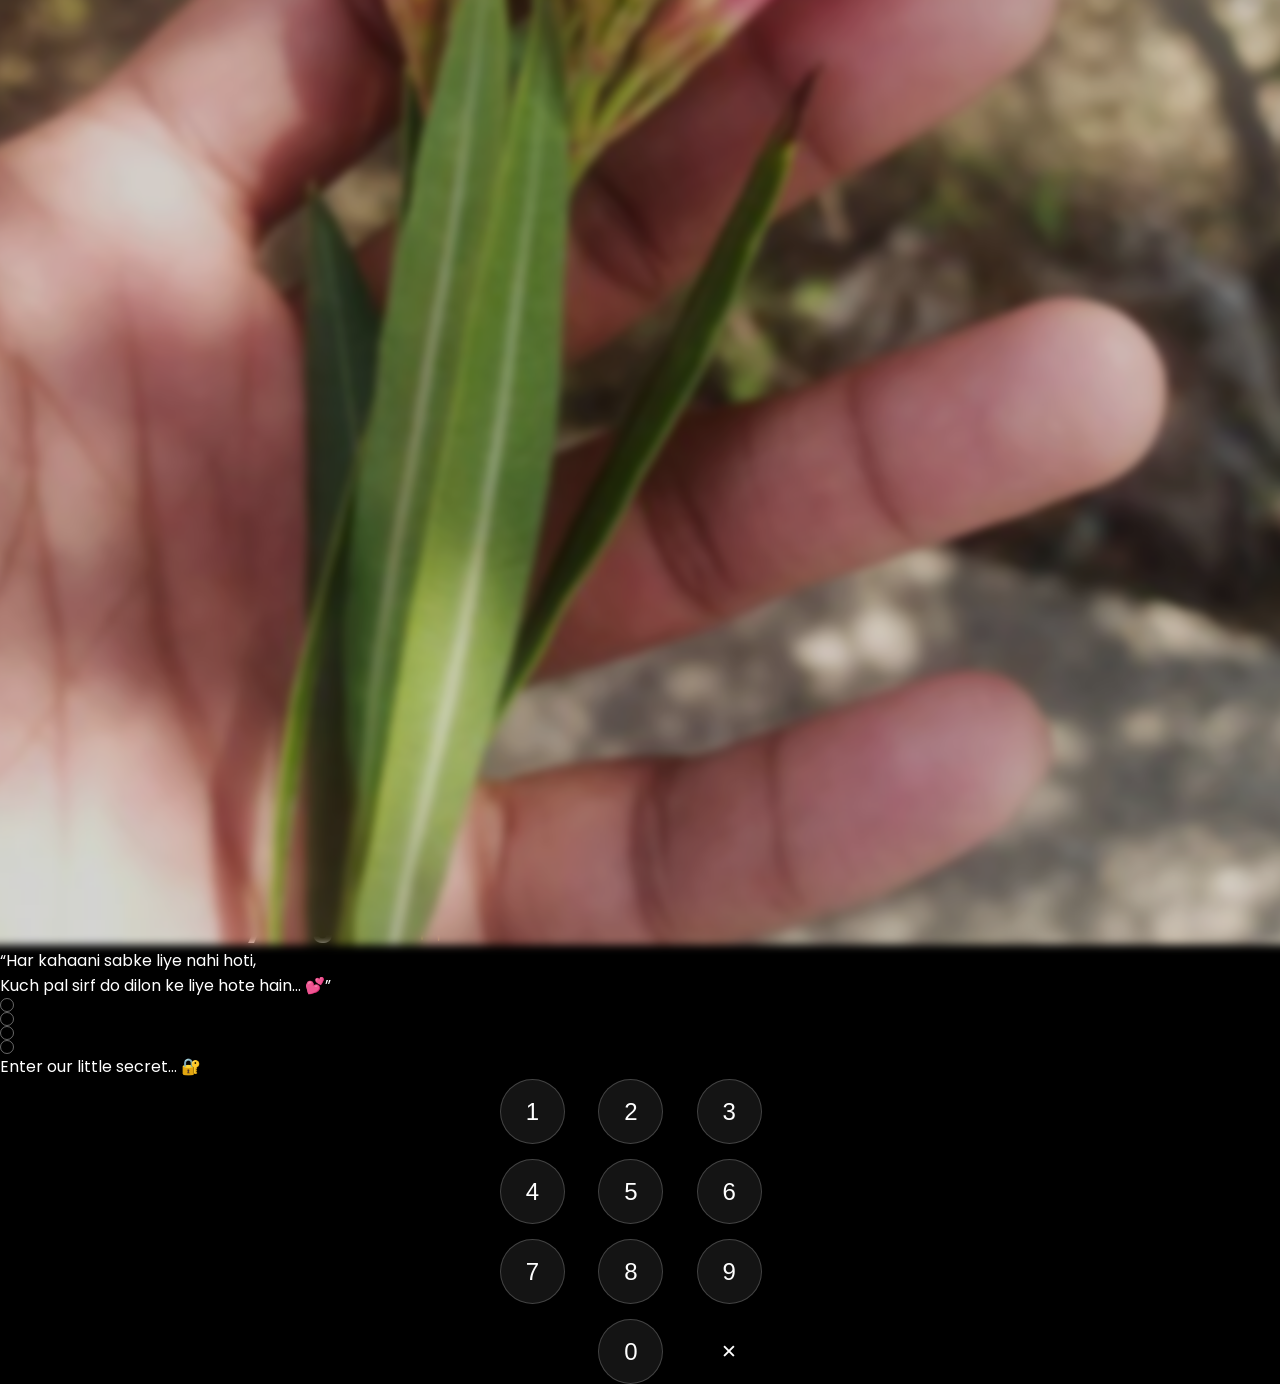
==== commit 1b85dced: "Update index.html" ====
--- a/index.html
+++ b/index.html
@@ -3,62 +3,31 @@
 <head>
     <meta charset="UTF-8">
     <meta name="viewport" content="width=device-width, initial-scale=1.0, maximum-scale=1.0, user-scalable=no">
-    <title>Unlocked | For You</title>
+    <title>Entrance | An Eternal Story</title>
     <link rel="stylesheet" href="css/index.css">
-    <link href="https://fonts.googleapis.com/css2?family=Playfair+Display:ital,wght@0,400;0,700;1,400&family=Poppins:wght@300;500&display=swap" rel="stylesheet">
+    <link href="https://fonts.googleapis.com/css2?family=Playfair+Display:ital@1&family=Poppins:wght@300;400&display=swap" rel="stylesheet">
 </head>
-<body class="entrance-loading">
+<body>
+    <div class="bg-image" id="bgImage"></div>
+    <div class="overlay"></div>
+    <div class="particles" id="particles"></div>
 
-    <!-- THE STAGE -->
-    <div class="cinematic-container">
-        <div class="bg-image"></div>
-        <div class="light-flare"></div>
-        <div class="vignette"></div>
-        <div class="emoji-layer" id="emoji-layer"></div>
-    </div>
+    <main class="gate-wrapper">
+        <h1 class="hero-title">An Eternal Story Begins… ✨</h1>
+        <p class="shayari">“Har kahaani sabke liye nahi hoti,<br>Kuch pal sirf do dilon ke liye hote hain… 💕”</p>
+        
+        <div class="pin-display">
+            <div class="dot"></div><div class="dot"></div><div class="dot"></div><div class="dot"></div>
+        </div>
 
-    <main class="ui-wrapper">
-        <!-- TOP: Staggered Fade-in -->
-        <section class="header">
-            <h1 class="glow-text">An Eternal Story Begins… ✨</h1>
-        </section>
+        <p id="status-msg">Enter our little secret… 🔐</p>
 
-        <!-- MIDDLE: Emotional Soul -->
-        <section class="poetry">
-            <div class="poetry-inner">
-                <p class="hindi-shimmer">
-                    तेरा कुछ पल का आना… 🌸<br>
-                    मुझे हर पल तेरा कर जाता है 💖✨
-                </p>
-            </div>
-        </section>
-
-        <!-- BOTTOM: The Secret Gate -->
-        <section class="input-gate">
-            <div class="indicators" id="dot-row">
-                <div class="dot"></div>
-                <div class="dot"></div>
-                <div class="dot"></div>
-                <div class="dot"></div>
-            </div>
-
-            <p class="status" id="status-label">Enter our little secret… 🔐</p>
-
-            <div class="numpad">
-                <button onclick="tap(1)">1</button>
-                <button onclick="tap(2)">2</button>
-                <button onclick="tap(3)">3</button>
-                <button onclick="tap(4)">4</button>
-                <button onclick="tap(5)">5</button>
-                <button onclick="tap(6)">6</button>
-                <button onclick="tap(7)">7</button>
-                <button onclick="tap(8)">8</button>
-                <button onclick="tap(9)">9</button>
-                <div class="empty"></div>
-                <button onclick="tap(0)">0</button>
-                <button class="del" onclick="del()">⌫</button>
-            </div>
-        </section>
+        <div class="numpad">
+            <button onclick="pressKey(1)">1</button><button onclick="pressKey(2)">2</button><button onclick="pressKey(3)">3</button>
+            <button onclick="pressKey(4)">4</button><button onclick="pressKey(5)">5</button><button onclick="pressKey(6)">6</button>
+            <button onclick="pressKey(7)">7</button><button onclick="pressKey(8)">8</button><button onclick="pressKey(9)">9</button>
+            <div class="empty"></div><button onclick="pressKey(0)">0</button><button class="del" onclick="deleteKey()">✕</button>
+        </div>
     </main>
 
     <script src="js/index.js"></script>
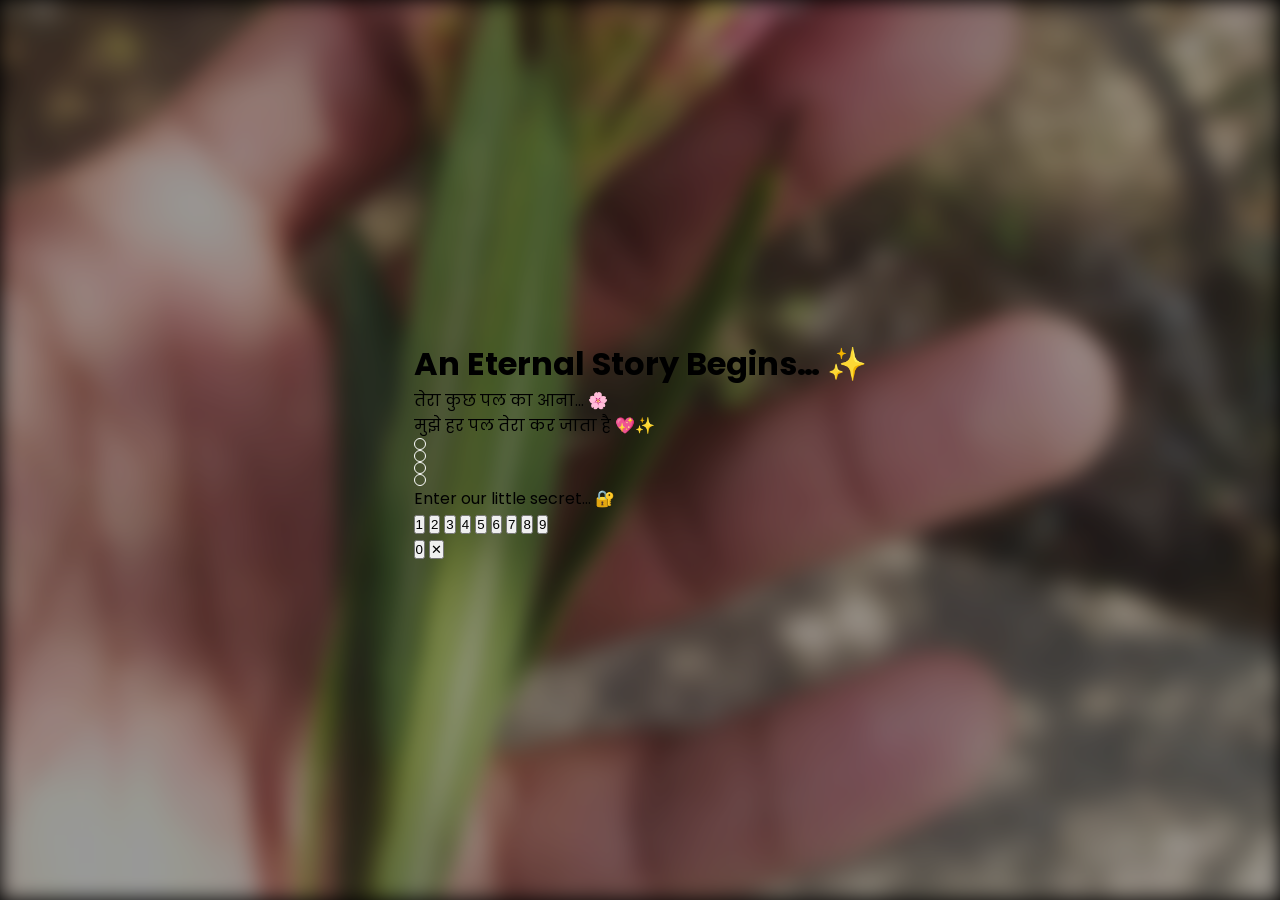
==== commit 018ce9ed: "Update index.html" ====
--- a/index.html
+++ b/index.html
@@ -3,31 +3,64 @@
 <head>
     <meta charset="UTF-8">
     <meta name="viewport" content="width=device-width, initial-scale=1.0, maximum-scale=1.0, user-scalable=no">
-    <title>Entrance | An Eternal Story</title>
+    <title>An Eternal Story | Entry</title>
     <link rel="stylesheet" href="css/index.css">
-    <link href="https://fonts.googleapis.com/css2?family=Playfair+Display:ital@1&family=Poppins:wght@300;400&display=swap" rel="stylesheet">
+    <link href="https://fonts.googleapis.com/css2?family=Playfair+Display:ital,wght@0,400;0,600;1,400&family=Poppins:wght@300;400;500&display=swap" rel="stylesheet">
 </head>
 <body>
-    <div class="bg-image" id="bgImage"></div>
-    <div class="overlay"></div>
-    <div class="particles" id="particles"></div>
 
-    <main class="gate-wrapper">
-        <h1 class="hero-title">An Eternal Story Begins… ✨</h1>
-        <p class="shayari">“Har kahaani sabke liye nahi hoti,<br>Kuch pal sirf do dilon ke liye hote hain… 💕”</p>
+    <!-- LAYER 1: Background with Slow Zoom -->
+    <div class="bg-container">
+        <div class="bg-image" id="bgImage"></div>
+        <!-- LAYER 2: Cinematic Radial Spotlight -->
+        <div class="radial-focus"></div>
+        <!-- LAYER 3: Dark Depth Overlay -->
+        <div class="depth-overlay"></div>
+    </div>
+
+    <main class="lock-screen-ui" id="mainUI">
         
-        <div class="pin-display">
-            <div class="dot"></div><div class="dot"></div><div class="dot"></div><div class="dot"></div>
-        </div>
+        <!-- SECTION 1: Heading (Delayed Reveal) -->
+        <header class="hero-header">
+            <h1 class="main-title">An Eternal Story Begins… ✨</h1>
+        </header>
 
-        <p id="status-msg">Enter our little secret… 🔐</p>
+        <!-- SECTION 2: Hindi Emotional Line (MAIN FOCUS) -->
+        <article class="poem-center">
+            <p class="hindi-shimmer">
+                तेरा कुछ पल का आना… 🌸<br>
+                मुझे हर पल तेरा कर जाता है 💖✨
+            </p>
+        </article>
 
-        <div class="numpad">
-            <button onclick="pressKey(1)">1</button><button onclick="pressKey(2)">2</button><button onclick="pressKey(3)">3</button>
-            <button onclick="pressKey(4)">4</button><button onclick="pressKey(5)">5</button><button onclick="pressKey(6)">6</button>
-            <button onclick="pressKey(7)">7</button><button onclick="pressKey(8)">8</button><button onclick="pressKey(9)">9</button>
-            <div class="empty"></div><button onclick="pressKey(0)">0</button><button class="del" onclick="deleteKey()">✕</button>
-        </div>
+        <!-- SECTION 3: PIN Input & Hints -->
+        <section class="interaction-zone">
+            <div class="dots-wrapper" id="dotsContainer">
+                <div class="dot"></div>
+                <div class="dot"></div>
+                <div class="dot"></div>
+                <div class="dot"></div>
+            </div>
+
+            <p class="hint-line">Enter our little secret… 🔐</p>
+
+            <!-- SECTION 4: Reduced Numpad (Bottom Priority) -->
+            <div class="numpad-small">
+                <button onclick="keyPress(1)">1</button>
+                <button onclick="keyPress(2)">2</button>
+                <button onclick="keyPress(3)">3</button>
+                <button onclick="keyPress(4)">4</button>
+                <button onclick="keyPress(5)">5</button>
+                <button onclick="keyPress(6)">6</button>
+                <button onclick="keyPress(7)">7</button>
+                <button onclick="keyPress(8)">8</button>
+                <button onclick="keyPress(9)">9</button>
+                <div class="empty"></div>
+                <button onclick="keyPress(0)">0</button>
+                <button class="delete-btn" onclick="backspace()">✕</button>
+            </div>
+        </section>
+
     </main>
 
     <script src="js/index.js"></script>
--- a/css/index.css
+++ b/css/index.css
@@ -1,170 +1,17 @@
-:root {
-    --gold: #e2c08d;
-    --rose: #ffafbd;
-    --white: rgba(255, 255, 255, 0.9);
-}
-
-* { margin: 0; padding: 0; box-sizing: border-box; -webkit-tap-highlight-color: transparent; }
-
-body {
-    height: 100vh;
-    background: #000;
-    font-family: 'Poppins', sans-serif;
-    color: white;
-    overflow: hidden;
-}
-
-/* --- CINEMATIC BACKGROUND SYSTEM --- */
-.cinematic-container {
-    position: fixed;
-    inset: 0;
-    z-index: -1;
-    overflow: hidden;
-}
-
-.bg-image {
-    width: 100%;
-    height: 100%;
-    background: url('../images/Flower1.jpg') no-repeat center center/cover;
-    /* Dramatically clearer starting point */
-    filter: blur(4px) brightness(0.8) contrast(1.1); 
-    transform: scale(1.1);
-    animation: lensFocus 2.5s cubic-bezier(0.2, 0, 0.2, 1) forwards;
-}
-
-.light-flare {
-    position: absolute;
-    top: -10%; left: -10%;
-    width: 120%; height: 120%;
-    background: radial-gradient(circle at 20% 20%, rgba(255,255,255,0.1) 0%, transparent 50%);
-    pointer-events: none;
-    animation: flareMove 10s infinite alternate;
-}
-
-.vignette {
-    position: absolute;
-    inset: 0;
-    background: radial-gradient(circle, transparent 20%, rgba(0,0,0,0.6) 100%);
-}
-
-/* --- LAYOUT STRUCTURE --- */
-.ui-wrapper {
-    height: 100vh;
-    display: flex;
-    flex-direction: column;
-    justify-content: space-around;
-    padding: 20px;
-    z-index: 10;
-}
-
-.glow-text {
-    font-family: 'Playfair Display', serif;
-    font-size: 1.3rem;
-    text-align: center;
-    letter-spacing: 2px;
-    text-shadow: 0 0 20px rgba(255, 255, 255, 0.5);
-    opacity: 0;
-    animation: dramaticFadeIn 2s forwards 0.5s;
-}
-
-/* --- THE POETRY AREA (SHIMMER) --- */
-.hindi-shimmer {
-    font-family: 'Playfair Display', serif;
-    font-size: 1.6rem;
-    text-align: center;
-    font-style: italic;
-    line-height: 1.8;
-    background: linear-gradient(to right, #fff 20%, var(--rose) 40%, var(--gold) 60%, #fff 80%);
-    background-size: 200% auto;
-    -webkit-background-clip: text;
-    -webkit-text-fill-color: transparent;
-    animation: shine 4s linear infinite, dramaticFadeIn 2s forwards 1.2s;
-    opacity: 0;
-}
-
-/* --- THE PIN UI --- */
-.indicators {
-    display: flex;
-    justify-content: center;
-    gap: 15px;
-    margin-bottom: 10px;
-}
-
-.dot {
-    width: 14px;
-    height: 14px;
-    border: 1px solid rgba(255,255,255,0.4);
-    border-radius: 50%;
-    transition: 0.4s cubic-bezier(0.175, 0.885, 0.32, 1.275);
-}
-
-.dot.active {
-    background: white;
-    box-shadow: 0 0 20px white;
-    transform: scale(1.3) translateY(-5px);
-}
-
-.status {
-    text-align: center;
-    font-size: 0.8rem;
-    color: rgba(255,255,255,0.6);
-    margin-bottom: 30px;
-    text-transform: uppercase;
-    letter-spacing: 2px;
-}
-
-.numpad {
-    display: grid;
-    grid-template-columns: repeat(3, 1fr);
-    gap: 15px;
-    max-width: 280px;
-    margin: 0 auto;
-}
-
-.numpad button {
-    background: rgba(255, 255, 255, 0.08);
-    backdrop-filter: blur(5px);
-    border: 1px solid rgba(255,255,255,0.2);
-    color: white;
-    width: 65px;
-    height: 65px;
-    border-radius: 50%;
-    font-size: 1.5rem;
-    transition: 0.3s;
-}
-
-.numpad button:active {
-    background: white;
-    color: black;
-    transform: scale(0.9);
-}
-
-.numpad .del { border: none; background: transparent; font-size: 1.2rem; }
-
-/* --- ANIMATIONS --- */
-@keyframes lensFocus {
-    0% { filter: blur(20px) brightness(0.2); transform: scale(1.4); }
-    100% { filter: blur(4px) brightness(0.8) contrast(1.1); transform: scale(1.1); }
-}
-
-@keyframes shine { to { background-position: 200% center; } }
-
-@keyframes dramaticFadeIn {
-    from { opacity: 0; transform: translateY(20px); filter: blur(10px); }
-    to { opacity: 1; transform: translateY(0); filter: blur(0); }
-}
-
-@keyframes flareMove {
-    0% { transform: translate(0, 0) rotate(0deg); }
-    100% { transform: translate(10%, 10%) rotate(10deg); }
-}
-
-/* WRONG PIN EFFECT */
-.shake-dramatic { animation: shakeEffect 0.5s ease-in-out; }
-@keyframes shakeEffect {
-    0%, 100% { transform: translateX(0); }
-    20%, 60% { transform: translateX(-15px); }
-    40%, 80% { transform: translateX(15px); }
-}
-
-.bg-error { background: rgba(255,0,0,0.2) !important; transition: 0.3s; }
+* { margin:0; padding:0; box-sizing:border-box; -webkit-tap-highlight-color:transparent; }
+body { height:100vh; overflow:hidden; background:#000; font-family:'Poppins', sans-serif; display:flex; justify-content:center; align-items:center; }
+.bg-image { position:fixed; inset:0; background: url('../images/Flower1.jpg') center/cover no-repeat; filter:blur(10px) brightness(0.6); transition:1s ease; z-index:-1; }
+.overlay { position:fixed; inset:0; background:radial-gradient(circle, transparent 20%, #000 100%); z-index:-1; }
+.gate-wrapper { width:90%; max-width:400px; text-align:center; color:#fff; z-index:10; }
+.hero-title { font-family:'Playfair Display', serif; font-size:1.3rem; margin-bottom:10px; text-shadow:0 0 10px rgba(255,255,255,0.4); }
+.shayari { font-style:italic; font-size:0.85rem; color:#d8a7b1; margin-bottom:40px; line-height:1.6; }
+.pin-display { display:flex; justify-content:center; gap:15px; margin-bottom:15px; }
+.dot { width:12px; height:12px; border:1px solid #fff; border-radius:50%; transition:0.3s; }
+.dot.filled { background:#fff; box-shadow:0 0 15px #fff; transform:scale(1.2); }
+#status-msg { font-size:0.75rem; color:rgba(255,255,255,0.5); letter-spacing:1px; margin-bottom:30px; }
+.numpad { display:grid; grid-template-columns:repeat(3, 1fr); gap:15px; max-width:260px; margin:0 auto; }
+.numpad button { background:rgba(255,255,255,0.08); border:1px solid rgba(255,255,255,0.1); color:#fff; width:65px; height:65px; border-radius:50%; font-size:1.4rem; transition:0.2s; }
+.numpad button:active { background:#fff; color:#000; transform:scale(0.9); }
+.numpad .del { background:none; border:none; font-size:1rem; opacity:0.5; }
+.shake { animation: shakeEffect 0.4s ease; }
+@keyframes shakeEffect { 0%,100%{transform:translateX(0);} 25%{transform:translateX(-10px);} 75%{transform:translateX(10px);} }
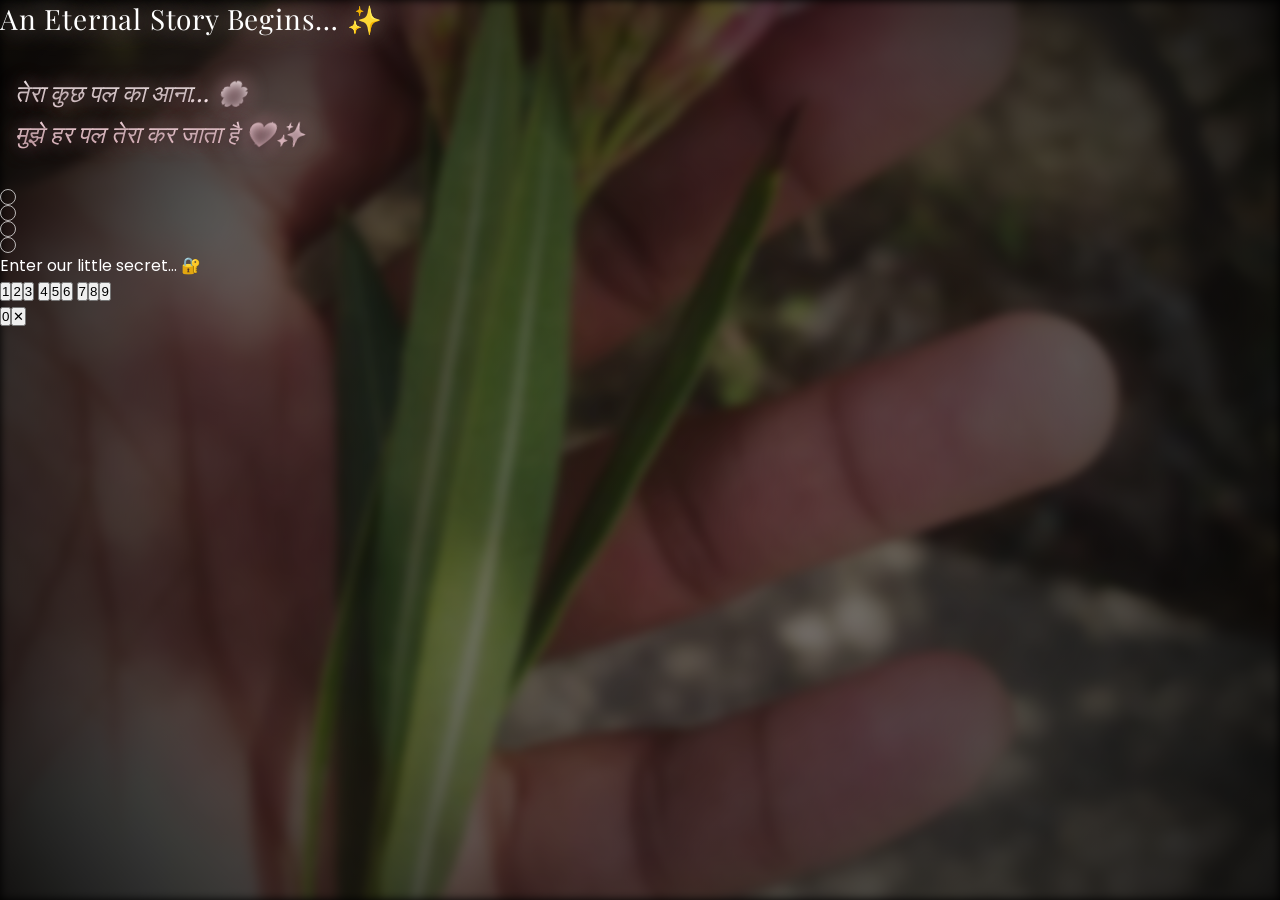
==== commit b4467167: "Update index.html" ====
--- a/index.html
+++ b/index.html
@@ -3,29 +3,19 @@
 <head>
     <meta charset="UTF-8">
     <meta name="viewport" content="width=device-width, initial-scale=1.0, maximum-scale=1.0, user-scalable=no">
-    <title>An Eternal Story | Entry</title>
+    <title>Entrance | For Shona</title>
     <link rel="stylesheet" href="css/index.css">
     <link href="https://fonts.googleapis.com/css2?family=Playfair+Display:ital,wght@0,400;0,600;1,400&family=Poppins:wght@300;400;500&display=swap" rel="stylesheet">
 </head>
 <body>
-
-    <!-- LAYER 1: Background with Slow Zoom -->
     <div class="bg-container">
         <div class="bg-image" id="bgImage"></div>
-        <!-- LAYER 2: Cinematic Radial Spotlight -->
         <div class="radial-focus"></div>
-        <!-- LAYER 3: Dark Depth Overlay -->
-        <div class="depth-overlay"></div>
     </div>
 
-    <main class="lock-screen-ui" id="mainUI">
-        
-        <!-- SECTION 1: Heading (Delayed Reveal) -->
-        <header class="hero-header">
-            <h1 class="main-title">An Eternal Story Begins… ✨</h1>
-        </header>
+    <main class="ui-wrapper" id="mainUI">
+        <h1 class="main-title">An Eternal Story Begins… ✨</h1>
 
-        <!-- SECTION 2: Hindi Emotional Line (MAIN FOCUS) -->
         <article class="poem-center">
             <p class="hindi-shimmer">
                 तेरा कुछ पल का आना… 🌸<br>
@@ -33,34 +23,19 @@
             </p>
         </article>
 
-        <!-- SECTION 3: PIN Input & Hints -->
-        <section class="interaction-zone">
-            <div class="dots-wrapper" id="dotsContainer">
-                <div class="dot"></div>
-                <div class="dot"></div>
-                <div class="dot"></div>
-                <div class="dot"></div>
+        <section class="auth-section">
+            <div class="dots-row" id="dots">
+                <div class="dot"></div><div class="dot"></div><div class="dot"></div><div class="dot"></div>
             </div>
-
-            <p class="hint-line">Enter our little secret… 🔐</p>
-
-            <!-- SECTION 4: Reduced Numpad (Bottom Priority) -->
-            <div class="numpad-small">
-                <button onclick="keyPress(1)">1</button>
-                <button onclick="keyPress(2)">2</button>
-                <button onclick="keyPress(3)">3</button>
-                <button onclick="keyPress(4)">4</button>
-                <button onclick="keyPress(5)">5</button>
-                <button onclick="keyPress(6)">6</button>
-                <button onclick="keyPress(7)">7</button>
-                <button onclick="keyPress(8)">8</button>
-                <button onclick="keyPress(9)">9</button>
-                <div class="empty"></div>
-                <button onclick="keyPress(0)">0</button>
-                <button class="delete-btn" onclick="backspace()">✕</button>
+            <p class="hint-text">Enter our little secret… 🔐</p>
+            
+            <div class="numpad-grid">
+                <button onclick="keyPress(1)">1</button><button onclick="keyPress(2)">2</button><button onclick="keyPress(3)">3</button>
+                <button onclick="keyPress(4)">4</button><button onclick="keyPress(5)">5</button><button onclick="keyPress(6)">6</button>
+                <button onclick="keyPress(7)">7</button><button onclick="keyPress(8)">8</button><button onclick="keyPress(9)">9</button>
+                <div class="empty"></div><button onclick="keyPress(0)">0</button><button class="del-btn" onclick="backspace()">✕</button>
             </div>
         </section>
-
     </main>
 
     <script src="js/index.js"></script>
--- a/css/index.css
+++ b/css/index.css
@@ -1,17 +1,157 @@
-* { margin:0; padding:0; box-sizing:border-box; -webkit-tap-highlight-color:transparent; }
-body { height:100vh; overflow:hidden; background:#000; font-family:'Poppins', sans-serif; display:flex; justify-content:center; align-items:center; }
-.bg-image { position:fixed; inset:0; background: url('../images/Flower1.jpg') center/cover no-repeat; filter:blur(10px) brightness(0.6); transition:1s ease; z-index:-1; }
-.overlay { position:fixed; inset:0; background:radial-gradient(circle, transparent 20%, #000 100%); z-index:-1; }
-.gate-wrapper { width:90%; max-width:400px; text-align:center; color:#fff; z-index:10; }
-.hero-title { font-family:'Playfair Display', serif; font-size:1.3rem; margin-bottom:10px; text-shadow:0 0 10px rgba(255,255,255,0.4); }
-.shayari { font-style:italic; font-size:0.85rem; color:#d8a7b1; margin-bottom:40px; line-height:1.6; }
-.pin-display { display:flex; justify-content:center; gap:15px; margin-bottom:15px; }
-.dot { width:12px; height:12px; border:1px solid #fff; border-radius:50%; transition:0.3s; }
-.dot.filled { background:#fff; box-shadow:0 0 15px #fff; transform:scale(1.2); }
-#status-msg { font-size:0.75rem; color:rgba(255,255,255,0.5); letter-spacing:1px; margin-bottom:30px; }
-.numpad { display:grid; grid-template-columns:repeat(3, 1fr); gap:15px; max-width:260px; margin:0 auto; }
-.numpad button { background:rgba(255,255,255,0.08); border:1px solid rgba(255,255,255,0.1); color:#fff; width:65px; height:65px; border-radius:50%; font-size:1.4rem; transition:0.2s; }
-.numpad button:active { background:#fff; color:#000; transform:scale(0.9); }
-.numpad .del { background:none; border:none; font-size:1rem; opacity:0.5; }
-.shake { animation: shakeEffect 0.4s ease; }
-@keyframes shakeEffect { 0%,100%{transform:translateX(0);} 25%{transform:translateX(-10px);} 75%{transform:translateX(10px);} }
+:root {
+    --gold-glow: rgba(255, 220, 200, 0.8);
+    --rose-glow: rgba(255, 182, 193, 0.6);
+    --shadow-deep: rgba(0, 0, 0, 0.8);
+}
+
+* { margin: 0; padding: 0; box-sizing: border-box; -webkit-tap-highlight-color: transparent; }
+
+body {
+    height: 100vh;
+    background: #000;
+    font-family: 'Poppins', sans-serif;
+    color: #fff;
+    overflow: hidden;
+}
+
+/* --- BACKGROUND SYSTEM (ZOOM & FOCUS) --- */
+.bg-container { position: fixed; inset: 0; z-index: -1; }
+
+.bg-image {
+    width: 100%;
+    height: 100%;
+    background: url('../images/Flower1.jpg') no-repeat center center/cover;
+    filter: blur(5px) brightness(0.7); /* Improved Modern Blur */
+    animation: slowZoom 30s linear infinite alternate;
+}
+
+.radial-focus {
+    position: absolute; inset: 0;
+    /* Spotlight center to emphasize text */
+    background: radial-gradient(circle at center, rgba(0,0,0,0.2) 0%, rgba(0,0,0,0.5) 60%, rgba(0,0,0,0.9) 100%);
+}
+
+.depth-overlay {
+    position: absolute; inset: 0;
+    background: rgba(0,0,0,0.2);
+    backdrop-filter: blur(2px); /* Sub-layer iOS feel */
+}
+
+/* --- UI WRAPPER --- */
+.lock-screen-ui {
+    height: 100vh;
+    display: flex;
+    flex-direction: column;
+    justify-content: space-around;
+    align-items: center;
+    text-align: center;
+    padding: 10vh 20px 5vh;
+}
+
+/* 1. HEADING (Tier 1 Visibility) */
+.main-title {
+    font-family: 'Playfair Display', serif;
+    font-size: 28px;
+    letter-spacing: 0.8px;
+    font-weight: 400;
+    color: #fff;
+    /* Layered Glow for Separation */
+    text-shadow: 0 0 25px var(--gold-glow), 0 4px 20px rgba(0,0,0,0.7);
+    opacity: 0;
+    animation: stagedFade 1.5s forwards 1s; /* Delayed reveal */
+}
+
+/* 2. HINDI LINE (TIER 1 FOCUS) */
+.poem-center { margin: 20px 0; padding: 15px; border-radius: 20px; }
+
+.hindi-shimmer {
+    font-family: 'Playfair Display', serif;
+    font-size: 24px;
+    font-weight: 500;
+    line-height: 1.7;
+    font-style: italic;
+    /* Advanced Readable Glow */
+    text-shadow: 0 0 20px var(--rose-glow), 0 2px 12px var(--shadow-deep);
+    background: linear-gradient(to bottom, #fff, #ffd1dc);
+    -webkit-background-clip: text;
+    -webkit-text-fill-color: transparent;
+    opacity: 0;
+    animation: stagedFade 2s forwards 1.5s;
+}
+
+/* 3. PIN DOTS */
+.dots-wrapper {
+    display: flex; gap: 20px; margin-bottom: 12px;
+    opacity: 0; animation: stagedFade 1s forwards 2s;
+}
+
+.dot {
+    width: 16px;
+    height: 16px;
+    border: 1.5px solid rgba(255,255,255,0.7);
+    border-radius: 50%;
+    transition: 0.3s cubic-bezier(0.175, 0.885, 0.32, 1.275);
+}
+
+.dot.filled {
+    background: #ffb7c5;
+    border-color: #ffb7c5;
+    box-shadow: 0 0 18px #ff9ecb;
+    transform: scale(1.2);
+}
+
+.hint-line {
+    font-size: 11px;
+    color: rgba(255,255,255,0.5);
+    letter-spacing: 2px;
+    margin-bottom: 25px;
+    text-transform: uppercase;
+    opacity: 0; animation: stagedFade 1s forwards 2.3s;
+}
+
+/* 4. SHRUNKEN NUMPAD (SECONDARY) */
+.numpad-small {
+    display: grid;
+    grid-template-columns: repeat(3, 1fr);
+    gap: 12px;
+    max-width: 240px; /* Slimmer look */
+    opacity: 0; animation: stagedFade 1.5s forwards 2.8s;
+}
+
+.numpad-small button {
+    background: rgba(255,255,255,0.06);
+    border: 1px solid rgba(255,255,255,0.3); /* Lowered border opacity */
+    color: white;
+    width: 60px; /* Reduced from 70px */
+    height: 60px; /* Reduced from 70px */
+    border-radius: 50%;
+    font-size: 1.2rem;
+    transition: 0.2s;
+    outline: none;
+}
+
+.numpad-small button:active {
+    background: rgba(255,255,255,0.2);
+    transform: scale(0.9);
+}
+
+.delete-btn { border: none !important; opacity: 0.5; font-size: 0.9rem !important; }
+
+/* --- KEYFRAMES --- */
+@keyframes slowZoom {
+    from { transform: scale(1.05); }
+    to { transform: scale(1.15); }
+}
+
+@keyframes stagedFade {
+    from { opacity: 0; transform: translateY(10px); filter: blur(5px); }
+    to { opacity: 1; transform: translateY(0); filter: blur(0); }
+}
+
+/* ERROR STATE */
+.shake { animation: shakeLogic 0.5s ease-in-out; }
+@keyframes shakeLogic {
+    0%, 100% { transform: translateX(0); }
+    20%, 60% { transform: translateX(-8px); }
+    40%, 80% { transform: translateX(8px); }
+}
